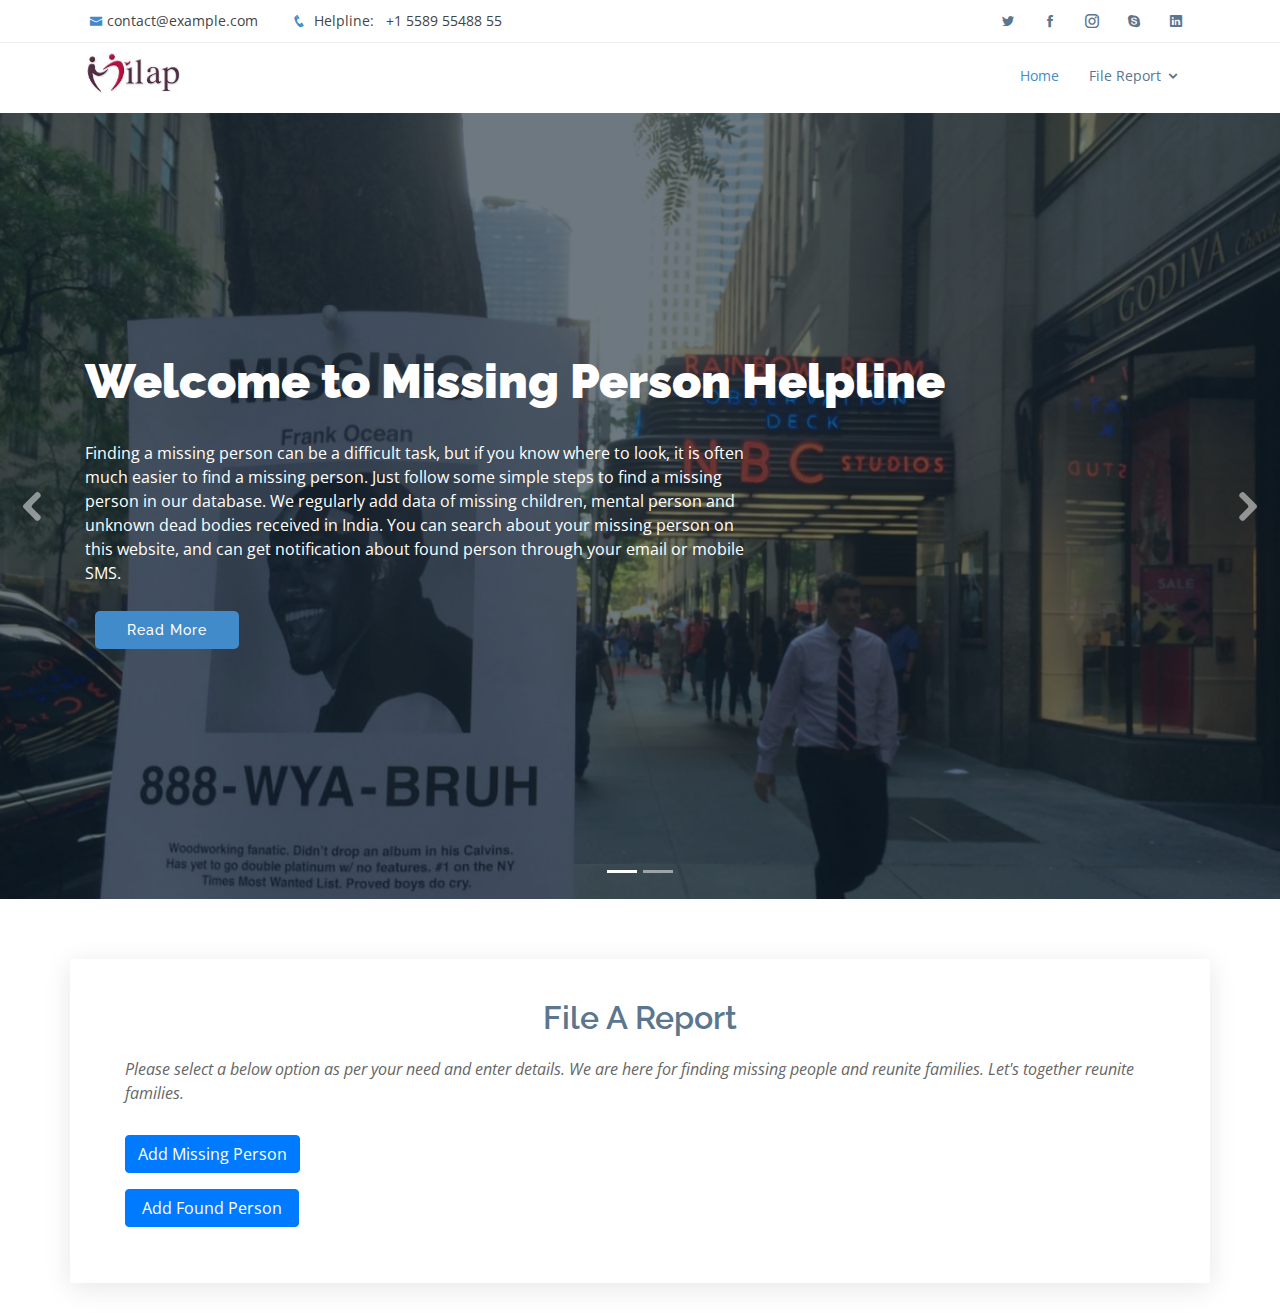
==== index.html @ 0009ce91 "first commit" ====
<!DOCTYPE html>
<html lang="en">

<head>
  <meta charset="utf-8">
  <meta content="width=device-width, initial-scale=1.0" name="viewport">

  <title>Milap</title>
  <meta content="" name="description">
  <meta content="" name="keywords">

  <!-- Favicons
  <link href="assets/img/favicon.png" rel="icon">
  <link href="assets/img/apple-touch-icon.png" rel="apple-touch-icon"> -->

  <!-- Google Fonts -->
  <link href="https://fonts.googleapis.com/css?family=Open+Sans:300,300i,400,400i,600,600i,700,700i|Raleway:300,300i,400,400i,600,600i,700,700i,900" rel="stylesheet">

  <!-- Vendor CSS Files -->
  <link href="assets/vendor/bootstrap/css/bootstrap.min.css" rel="stylesheet">
  <link href="assets/vendor/icofont/icofont.min.css" rel="stylesheet">
  <link href="assets/vendor/boxicons/css/boxicons.min.css" rel="stylesheet">
  <link href="assets/vendor/animate.css/animate.min.css" rel="stylesheet">
  <link href="assets/vendor/venobox/venobox.css" rel="stylesheet">
  <link href="assets/vendor/owl.carousel/assets/owl.carousel.min.css" rel="stylesheet">
  <link href="assets/vendor/aos/aos.css" rel="stylesheet">

  <!-- Template Main CSS File -->
  <link href="assets/css/style.css" rel="stylesheet">

  <!-- =======================================================
  * Template Name: Mamba - v2.4.1
  * Template URL: https://bootstrapmade.com/mamba-one-page-bootstrap-template-free/
  * Author: BootstrapMade.com
  * License: https://bootstrapmade.com/license/
  ======================================================== -->
</head>

<body>

  <!-- ======= Top Bar ======= -->
  <section id="topbar" class="d-none d-lg-block">
    <div class="container clearfix">
      <div class="contact-info float-left">
        <i class="icofont-envelope"></i><a href="mailto:contact@example.com">contact@example.com</a>
        <i class="icofont-phone"></i> Helpline: &nbsp;  +1 5589 55488 55
        
      </div>
      <div class="social-links float-right">
        <a href="#" class="twitter"><i class="icofont-twitter"></i></a>
        <a href="#" class="facebook"><i class="icofont-facebook"></i></a>
        <a href="#" class="instagram"><i class="icofont-instagram"></i></a>
        <a href="#" class="skype"><i class="icofont-skype"></i></a>
        <a href="#" class="linkedin"><i class="icofont-linkedin"></i></i></a>
      </div>
    </div>
  </section>

  <!-- ======= Header ======= -->
  <header id="header">
    <div class="container">

      <div class="logo float-left">
        <!-- <h1 class="text-light"><a href="index.html"><span>Mamba</span></a></h1> -->
        <!-- Uncomment below if you prefer to use an image logo -->
        <a href="index.html"><img src="assets/img/Milap_logo.jpeg" alt="" class="img-fluid"></a>
      </div>

      <nav class="nav-menu float-right d-none d-lg-block">
        <ul>
          <li class="active"><a href="index.html">Home</a></li>
          <li class="drop-down"><a href="">File Report</a>
            <ul>
              <li><a href="missing.html">Add Missing Person</a></li>
              <li><a href="found.html">Add Found Person</a></li>
            </ul>
          </li>
          <!--<li><a href="#about">About Us</a></li>-->
         <!-- <li><a href="#services">Services</a></li>
          <li><a href="#portfolio">Portfolio</a></li>
          <li><a href="#team">Team</a></li>
          
          <li><a href="#contact">Contact Us</a></li>-->
        </ul>
      </nav><!-- .nav-menu -->

    </div>
  </header><!-- End Header -->

  <!-- ======= Hero Section ======= -->
  <section id="hero">
    <div class="hero-container">
      <div id="heroCarousel" class="carousel slide carousel-fade" data-ride="carousel">

        <ol class="carousel-indicators" id="hero-carousel-indicators"></ol>

        <div class="carousel-inner" role="listbox">

          <!-- Slide 1 -->
          <div class="carousel-item active" style="background-image: url('assets/img/slide/3.jpeg');" >
            <div class="carousel-container">
              <div class="carousel-content container">
                <h2 class="animate__animated animate__fadeInDown">Welcome to <span>Missing Person Helpline</span></h2>
                <p class="animate__animated animate__fadeInUp">Finding a missing person can be a difficult task, but if you know where to look, it is often much easier to find a missing person. Just follow some simple steps to find a missing person in our database. We regularly add data of missing children, mental person and unknown dead bodies received in India. You can search about your missing person on this website, and can get notification about found person through your email or mobile SMS.</p>
                <a href="#about" class="btn-get-started animate__animated animate__fadeInUp scrollto">Read More</a>
              </div>
            </div>
          </div>

          <!-- Slide 2 -->
          <div class="carousel-item" style="background-image: url('assets/img/slide/1.jpg')">
            <div class="carousel-container">
              <div class="carousel-content container">
                <h2 class="animate__animated animate__fadeInDown">How to use it?</h2>
                <p class="animate__animated animate__fadeInUp">Users need to upload photographs of missing people with their personal information and the application will try to detect the face of the person where he/she was seen in the
                nearby area with help of CCTV cameras at crossings. If any user has seen that missing person anywhere or know anything about them, they can search in our database about their family and can contact them. </p>
                <a href="#about" class="btn-get-started animate__animated animate__fadeInUp scrollto">Read More</a>
              </div>
            </div>
          </div>

          
          
        <a class="carousel-control-prev" href="#heroCarousel" role="button" data-slide="prev">
          <span class="carousel-control-prev-icon icofont-rounded-left" aria-hidden="true"></span>
          <span class="sr-only">Previous</span>
        </a>
        <a class="carousel-control-next" href="#heroCarousel" role="button" data-slide="next">
          <span class="carousel-control-next-icon icofont-rounded-right" aria-hidden="true"></span>
          <span class="sr-only">Next</span>
        </a>

      </div>
    </div>
  </section><!-- End Hero -->

  <main id="main">

    

<!-- ======= File Report Section ======= -->
    <section id="" class="about" >
      <div class="container">

        <!-- <div class="row no-gutters"> -->
          <!-- <div class="col-lg-2 reportimg">
            <!- <img src="assets/img/about.jpg" class="img-fluid" alt=""> -->
            <!-- <a href="https://www.youtube.com/watch?v=jDDaplaOz7Q" class="venobox play-btn mb-4" data-vbtype="video" data-autoplay="true"></a> -->
          <!-- </div>  -->

         

          <div class="d-flex flex-column justify-content-center about-content">

            <div class="section-title">
              <h2>File A Report</h2>
              <p>Please select a below option as per your need and enter details. We are here for finding missing people and reunite families. Let's together reunite families.</p>
            </div>

             <!--<div class="icon-box" data-aos="fade-up" data-aos-delay="100">
              <div class="icon"><i class="bx bx-fingerprint"></i></div>
              <h4 class="title"><a href="">Lorem Ipsum</a></h4>
              <p class="description">Voluptatum deleniti atque corrupti quos dolores et quas molestias excepturi sint occaecati cupiditate non provident</p> -->
              <p class="description"><button class="btn btn-primary" onclick="document.location='missing.html'">Add Missing Person</button></p>
            

             <!-- <div class="icon-box" data-aos="fade-up" data-aos-delay="100">
              <div class="icon"><i class="bi bi-arrow-right-square-fill"></i></div>
              <h4 class="title"><a href="">Nemo Enim</a></h4>
                 <p class="description">At vero eos et accusamus et iusto odio dignissimos ducimus qui blanditiis praesentium voluptatum deleniti atque</p> -->
                 <div class="button">
              <p class="description"><button class="btn btn-primary" onclick="document.location='found.html'">&nbsp;Add Found Person&nbsp;</button></p>
           </div>
            </div>

          </div>
        </div>

      </div>
    </section><!-- End About Us Section -->


    <!-- ======= About Us Section ======= -->
    <!--<section id="about" class="about">
      <div class="container">

        <div class="row no-gutters">
          <div class="col-lg-6 video-box">
            <img src="assets/img/about.jpg" class="img-fluid" alt="">
            <a href="https://www.youtube.com/watch?v=jDDaplaOz7Q" class="venobox play-btn mb-4" data-vbtype="video" data-autoplay="true"></a>
          </div>

          <div class="col-lg-6 d-flex flex-column justify-content-center about-content">

            <div class="section-title">
              <h2>About Us</h2>
              <p>Magnam dolores commodi suscipit. Necessitatibus eius consequatur ex aliquid fuga eum quidem. Sit sint consectetur velit. Quisquam quos quisquam cupiditate. Et nemo qui impedit suscipit alias ea.</p>
            </div>

            <div class="icon-box" data-aos="fade-up" data-aos-delay="100">
              <div class="icon"><i class="bx bx-fingerprint"></i></div>
              <h4 class="title"><a href="">Lorem Ipsum</a></h4>
              <p class="description">Voluptatum deleniti atque corrupti quos dolores et quas molestias excepturi sint occaecati cupiditate non provident</p>
            </div>

            <div class="icon-box" data-aos="fade-up" data-aos-delay="100">
              <div class="icon"><i class="bx bx-gift"></i></div>
              <h4 class="title"><a href="">Nemo Enim</a></h4>
              <p class="description">At vero eos et accusamus et iusto odio dignissimos ducimus qui blanditiis praesentium voluptatum deleniti atque</p>
            </div>

          </div>
        </div>

      </div>
    </section>End About Us Section -->


    <!-- ======= Counts Section ======= -->
    <!--<section class="counts section-bg">
      <div class="container">

        <div class="row">

          <div class="col-lg-3 col-md-6 text-center" data-aos="fade-up">
            <div class="count-box">
              <i class="icofont-simple-smile" style="color: #20b38e;"></i>
              <span data-toggle="counter-up">232</span>
              <p>Happy Clients</p>
            </div>
          </div>

          <div class="col-lg-3 col-md-6 text-center" data-aos="fade-up" data-aos-delay="200">
            <div class="count-box">
              <i class="icofont-document-folder" style="color: #c042ff;"></i>
              <span data-toggle="counter-up">521</span>
              <p>Projects</p>
            </div>
          </div>

          <div class="col-lg-3 col-md-6 text-center" data-aos="fade-up" data-aos-delay="400">
            <div class="count-box">
              <i class="icofont-live-support" style="color: #46d1ff;"></i>
              <span data-toggle="counter-up">1,463</span>
              <p>Hours Of Support</p>
            </div>
          </div>

          <div class="col-lg-3 col-md-6 text-center" data-aos="fade-up" data-aos-delay="600">
            <div class="count-box">
              <i class="icofont-users-alt-5" style="color: #ffb459;"></i>
              <span data-toggle="counter-up">15</span>
              <p>Hard Workers</p>
            </div>
          </div>

        </div>

      </div>
    </section>End Counts Section -->

    <!-- ======= Services Section ======= 
    <section id="services" class="services">
      <div class="container">

        <div class="section-title">
          <h2>Services</h2>
        </div>

        <div class="row">
          <div class="col-lg-4 col-md-6 icon-box" data-aos="fade-up">
            <div class="icon"><i class="icofont-computer"></i></div>
            <h4 class="title"><a href="">Lorem Ipsum</a></h4>
            <p class="description">Voluptatum deleniti atque corrupti quos dolores et quas molestias excepturi sint occaecati cupiditate non provident</p>
          </div>
          <div class="col-lg-4 col-md-6 icon-box" data-aos="fade-up" data-aos-delay="100">
            <div class="icon"><i class="icofont-chart-bar-graph"></i></div>
            <h4 class="title"><a href="">Dolor Sitema</a></h4>
            <p class="description">Minim veniam, quis nostrud exercitation ullamco laboris nisi ut aliquip ex ea commodo consequat tarad limino ata</p>
          </div>
          <div class="col-lg-4 col-md-6 icon-box" data-aos="fade-up" data-aos-delay="200">
            <div class="icon"><i class="icofont-earth"></i></div>
            <h4 class="title"><a href="">Sed ut perspiciatis</a></h4>
            <p class="description">Duis aute irure dolor in reprehenderit in voluptate velit esse cillum dolore eu fugiat nulla pariatur</p>
          </div>
          <div class="col-lg-4 col-md-6 icon-box" data-aos="fade-up" data-aos-delay="300">
            <div class="icon"><i class="icofont-image"></i></div>
            <h4 class="title"><a href="">Magni Dolores</a></h4>
            <p class="description">Excepteur sint occaecat cupidatat non proident, sunt in culpa qui officia deserunt mollit anim id est laborum</p>
          </div>
          <div class="col-lg-4 col-md-6 icon-box" data-aos="fade-up" data-aos-delay="400">
            <div class="icon"><i class="icofont-settings"></i></div>
            <h4 class="title"><a href="">Nemo Enim</a></h4>
            <p class="description">At vero eos et accusamus et iusto odio dignissimos ducimus qui blanditiis praesentium voluptatum deleniti atque</p>
          </div>
          <div class="col-lg-4 col-md-6 icon-box" data-aos="fade-up" data-aos-delay="500">
            <div class="icon"><i class="icofont-tasks-alt"></i></div>
            <h4 class="title"><a href="">Eiusmod Tempor</a></h4>
            <p class="description">Et harum quidem rerum facilis est et expedita distinctio. Nam libero tempore, cum soluta nobis est eligendi</p>
          </div>
        </div>

      </div>
    </section>End Services Section -->

    <!-- ======= Our Portfolio Section ======= 
    <section id="portfolio" class="portfolio section-bg">
      <div class="container" data-aos="fade-up" data-aos-delay="100">

        <div class="section-title">
          <h2>Our Portfolio</h2>
          <p>Magnam dolores commodi suscipit. Necessitatibus eius consequatur ex aliquid fuga eum quidem. Sit sint consectetur velit. Quisquam quos quisquam cupiditate. Et nemo qui impedit suscipit alias ea. Quia fugiat sit in iste officiis commodi quidem hic quas.</p>
        </div>

        <div class="row">
          <div class="col-lg-12">
            <ul id="portfolio-flters">
              <li data-filter="*" class="filter-active">All</li>
              <li data-filter=".filter-app">App</li>
              <li data-filter=".filter-card">Card</li>
              <li data-filter=".filter-web">Web</li>
            </ul>
          </div>
        </div>

        <div class="row portfolio-container">

          <div class="col-lg-4 col-md-6 portfolio-item filter-app">
            <div class="portfolio-wrap">
              <img src="assets/img/portfolio/portfolio-1.jpg" class="img-fluid" alt="">
              <div class="portfolio-info">
                <h4>App 1</h4>
                <p>App</p>
                <div class="portfolio-links">
                  <a href="assets/img/portfolio/portfolio-1.jpg" data-gall="portfolioGallery" class="venobox" title="App 1"><i class="icofont-eye"></i></a>
                  <a href="portfolio-details.html" title="More Details"><i class="icofont-external-link"></i></a>
                </div>
              </div>
            </div>
          </div>

          <div class="col-lg-4 col-md-6 portfolio-item filter-web">
            <div class="portfolio-wrap">
              <img src="assets/img/portfolio/portfolio-2.jpg" class="img-fluid" alt="">
              <div class="portfolio-info">
                <h4>Web 3</h4>
                <p>Web</p>
                <div class="portfolio-links">
                  <a href="assets/img/portfolio/portfolio-2.jpg" data-gall="portfolioGallery" class="venobox" title="Web 3"><i class="icofont-eye"></i></a>
                  <a href="portfolio-details.html" title="More Details"><i class="icofont-external-link"></i></a>
                </div>
              </div>
            </div>
          </div>

          <div class="col-lg-4 col-md-6 portfolio-item filter-app">
            <div class="portfolio-wrap">
              <img src="assets/img/portfolio/portfolio-3.jpg" class="img-fluid" alt="">
              <div class="portfolio-info">
                <h4>App 2</h4>
                <p>App</p>
                <div class="portfolio-links">
                  <a href="assets/img/portfolio/portfolio-3.jpg" data-gall="portfolioGallery" class="venobox" title="App 2"><i class="icofont-eye"></i></a>
                  <a href="portfolio-details.html" title="More Details"><i class="icofont-external-link"></i></a>
                </div>
              </div>
            </div>
          </div>

          <div class="col-lg-4 col-md-6 portfolio-item filter-card">
            <div class="portfolio-wrap">
              <img src="assets/img/portfolio/portfolio-4.jpg" class="img-fluid" alt="">
              <div class="portfolio-info">
                <h4>Card 2</h4>
                <p>Card</p>
                <div class="portfolio-links">
                  <a href="assets/img/portfolio/portfolio-4.jpg" data-gall="portfolioGallery" class="venobox" title="Card 2"><i class="icofont-eye"></i></a>
                  <a href="portfolio-details.html" title="More Details"><i class="icofont-external-link"></i></a>
                </div>
              </div>
            </div>
          </div>

          <div class="col-lg-4 col-md-6 portfolio-item filter-web">
            <div class="portfolio-wrap">
              <img src="assets/img/portfolio/portfolio-5.jpg" class="img-fluid" alt="">
              <div class="portfolio-info">
                <h4>Web 2</h4>
                <p>Web</p>
                <div class="portfolio-links">
                  <a href="assets/img/portfolio/portfolio-5.jpg" data-gall="portfolioGallery" class="venobox" title="Web 2"><i class="icofont-eye"></i></a>
                  <a href="portfolio-details.html" title="More Details"><i class="icofont-external-link"></i></a>
                </div>
              </div>
            </div>
          </div>

          <div class="col-lg-4 col-md-6 portfolio-item filter-app">
            <div class="portfolio-wrap">
              <img src="assets/img/portfolio/portfolio-6.jpg" class="img-fluid" alt="">
              <div class="portfolio-info">
                <h4>App 3</h4>
                <p>App</p>
                <div class="portfolio-links">
                  <a href="assets/img/portfolio/portfolio-6.jpg" data-gall="portfolioGallery" class="venobox" title="App 3"><i class="icofont-eye"></i></a>
                  <a href="portfolio-details.html" title="More Details"><i class="icofont-external-link"></i></a>
                </div>
              </div>
            </div>
          </div>

          <div class="col-lg-4 col-md-6 portfolio-item filter-card">
            <div class="portfolio-wrap">
              <img src="assets/img/portfolio/portfolio-7.jpg" class="img-fluid" alt="">
              <div class="portfolio-info">
                <h4>Card 1</h4>
                <p>Card</p>
                <div class="portfolio-links">
                  <a href="assets/img/portfolio/portfolio-7.jpg" data-gall="portfolioGallery" class="venobox" title="Card 1"><i class="icofont-eye"></i></a>
                  <a href="portfolio-details.html" title="More Details"><i class="icofont-external-link"></i></a>
                </div>
              </div>
            </div>
          </div>

          <div class="col-lg-4 col-md-6 portfolio-item filter-card">
            <div class="portfolio-wrap">
              <img src="assets/img/portfolio/portfolio-8.jpg" class="img-fluid" alt="">
              <div class="portfolio-info">
                <h4>Card 3</h4>
                <p>Card</p>
                <div class="portfolio-links">
                  <a href="assets/img/portfolio/portfolio-8.jpg" data-gall="portfolioGallery" class="venobox" title="Card 3"><i class="icofont-eye"></i></a>
                  <a href="portfolio-details.html" title="More Details"><i class="icofont-external-link"></i></a>
                </div>
              </div>
            </div>
          </div>

          <div class="col-lg-4 col-md-6 portfolio-item filter-web">
            <div class="portfolio-wrap">
              <img src="assets/img/portfolio/portfolio-9.jpg" class="img-fluid" alt="">
              <div class="portfolio-info">
                <h4>Web 3</h4>
                <p>Web</p>
                <div class="portfolio-links">
                  <a href="assets/img/portfolio/portfolio-9.jpg" data-gall="portfolioGallery" class="venobox" title="Web 3"><i class="icofont-eye"></i></a>
                  <a href="portfolio-details.html" title="More Details"><i class="icofont-external-link"></i></a>
                </div>
              </div>
            </div>
          </div>

        </div>

      </div>
    </section> End Our Portfolio Section -->

    <!-- ======= Our Team Section ======= 
    <section id="team" class="team">
      <div class="container">

        <div class="section-title">
          <h2>Our Team</h2>
          <p>Magnam dolores commodi suscipit. Necessitatibus eius consequatur ex aliquid fuga eum quidem.</p>
        </div>

        <div class="row">

          <div class="col-xl-3 col-lg-4 col-md-6" data-aos="fade-up">
            <div class="member">
              <div class="pic"><img src="assets/img/team/team-1.jpg" class="img-fluid" alt=""></div>
              <div class="member-info">
                <h4>Walter White</h4>
                <span>Chief Executive Officer</span>
                <div class="social">
                  <a href=""><i class="icofont-twitter"></i></a>
                  <a href=""><i class="icofont-facebook"></i></a>
                  <a href=""><i class="icofont-instagram"></i></a>
                  <a href=""><i class="icofont-linkedin"></i></a>
                </div>
              </div>
            </div>
          </div>

          <div class="col-xl-3 col-lg-4 col-md-6" data-aos="fade-up" data-aos-delay="100">
            <div class="member">
              <div class="pic"><img src="assets/img/team/team-2.jpg" class="img-fluid" alt=""></div>
              <div class="member-info">
                <h4>Sarah Jhonson</h4>
                <span>Product Manager</span>
                <div class="social">
                  <a href=""><i class="icofont-twitter"></i></a>
                  <a href=""><i class="icofont-facebook"></i></a>
                  <a href=""><i class="icofont-instagram"></i></a>
                  <a href=""><i class="icofont-linkedin"></i></a>
                </div>
              </div>
            </div>
          </div>

          <div class="col-xl-3 col-lg-4 col-md-6" data-aos="fade-up" data-aos-delay="200">
            <div class="member">
              <div class="pic"><img src="assets/img/team/team-3.jpg" class="img-fluid" alt=""></div>
              <div class="member-info">
                <h4>William Anderson</h4>
                <span>CTO</span>
                <div class="social">
                  <a href=""><i class="icofont-twitter"></i></a>
                  <a href=""><i class="icofont-facebook"></i></a>
                  <a href=""><i class="icofont-instagram"></i></a>
                  <a href=""><i class="icofont-linkedin"></i></a>
                </div>
              </div>
            </div>
          </div>

          <div class="col-xl-3 col-lg-4 col-md-6" data-aos="fade-up" data-aos-delay="300">
            <div class="member">
              <div class="pic"><img src="assets/img/team/team-4.jpg" class="img-fluid" alt=""></div>
              <div class="member-info">
                <h4>Amanda Jepson</h4>
                <span>Accountant</span>
                <div class="social">
                  <a href=""><i class="icofont-twitter"></i></a>
                  <a href=""><i class="icofont-facebook"></i></a>
                  <a href=""><i class="icofont-instagram"></i></a>
                  <a href=""><i class="icofont-linkedin"></i></a>
                </div>
              </div>
            </div>
          </div>

        </div>

      </div>
    </section> End Our Team Section -->

    <!-- ======= Frequently Asked Questions Section ======= 
    <section id="faq" class="faq section-bg">
      <div class="container">

        <div class="section-title">
          <h2>Frequently Asked Questions</h2>
        </div>

        <div class="row  d-flex align-items-stretch">

          <div class="col-lg-6 faq-item" data-aos="fade-up">
            <h4>Non consectetur a erat nam at lectus urna duis?</h4>
            <p>
              Feugiat pretium nibh ipsum consequat. Tempus iaculis urna id volutpat lacus laoreet non curabitur gravida. Venenatis lectus magna fringilla urna porttitor rhoncus dolor purus non.
            </p>
          </div>

          <div class="col-lg-6 faq-item" data-aos="fade-up" data-aos-delay="100">
            <h4>Feugiat scelerisque varius morbi enim nunc faucibus a pellentesque?</h4>
            <p>
              Dolor sit amet consectetur adipiscing elit pellentesque habitant morbi. Id interdum velit laoreet id donec ultrices. Fringilla phasellus faucibus scelerisque eleifend donec pretium. Est pellentesque elit ullamcorper dignissim.
            </p>
          </div>

          <div class="col-lg-6 faq-item" data-aos="fade-up" data-aos-delay="200">
            <h4>Dolor sit amet consectetur adipiscing elit pellentesque habitant morbi?</h4>
            <p>
              Eleifend mi in nulla posuere sollicitudin aliquam ultrices sagittis orci. Faucibus pulvinar elementum integer enim. Sem nulla pharetra diam sit amet nisl suscipit. Rutrum tellus pellentesque eu tincidunt. Lectus urna duis convallis convallis tellus.
            </p>
          </div>

          <div class="col-lg-6 faq-item" data-aos="fade-up" data-aos-delay="300">
            <h4>Ac odio tempor orci dapibus. Aliquam eleifend mi in nulla?</h4>
            <p>
              Dolor sit amet consectetur adipiscing elit pellentesque habitant morbi. Id interdum velit laoreet id donec ultrices. Fringilla phasellus faucibus scelerisque eleifend donec pretium. Est pellentesque elit ullamcorper dignissim.
            </p>
          </div>

          <div class="col-lg-6 faq-item" data-aos="fade-up" data-aos-delay="400">
            <h4>Tempus quam pellentesque nec nam aliquam sem et tortor consequat?</h4>
            <p>
              Molestie a iaculis at erat pellentesque adipiscing commodo. Dignissim suspendisse in est ante in. Nunc vel risus commodo viverra maecenas accumsan. Sit amet nisl suscipit adipiscing bibendum est. Purus gravida quis blandit turpis cursus in
            </p>
          </div>

          <div class="col-lg-6 faq-item" data-aos="fade-up" data-aos-delay="500">
            <h4>Tortor vitae purus faucibus ornare. Varius vel pharetra vel turpis nunc eget lorem dolor?</h4>
            <p>
              Laoreet sit amet cursus sit amet dictum sit amet justo. Mauris vitae ultricies leo integer malesuada nunc vel. Tincidunt eget nullam non nisi est sit amet. Turpis nunc eget lorem dolor sed. Ut venenatis tellus in metus vulputate eu scelerisque.
            </p>
          </div>

        </div>

      </div>
    </section> End Frequently Asked Questions Section -->

    <!-- ======= Contact Us Section ======= 
    <section id="contact" class="contact">
      <div class="container">

        <div class="section-title">
          <h2>Contact Us</h2>
        </div>

        <div class="row">

          <div class="col-lg-6 d-flex align-items-stretch" data-aos="fade-up">
            <div class="info-box">
              <i class="bx bx-map"></i>
              <h3>Our Address</h3>
              <p>A108 Adam Street, New York, NY 535022</p>
            </div>
          </div>

          <div class="col-lg-3 d-flex align-items-stretch" data-aos="fade-up" data-aos-delay="100">
            <div class="info-box">
              <i class="bx bx-envelope"></i>
              <h3>Email Us</h3>
              <p>info@example.com<br>contact@example.com</p>
            </div>
          </div>

          <div class="col-lg-3 d-flex align-items-stretch" data-aos="fade-up" data-aos-delay="200">
            <div class="info-box ">
              <i class="bx bx-phone-call"></i>
              <h3>Call Us</h3>
              <p>+1 5589 55488 55<br>+1 6678 254445 41</p>
            </div>
          </div>

          <div class="col-lg-12" data-aos="fade-up" data-aos-delay="300">
            <form action="forms/contact.php" method="post" role="form" class="php-email-form">
              <div class="form-row">
                <div class="col-lg-6 form-group">
                  <input type="text" name="name" class="form-control" id="name" placeholder="Your Name" data-rule="minlen:4" data-msg="Please enter at least 4 chars" />
                  <div class="validate"></div>
                </div>
                <div class="col-lg-6 form-group">
                  <input type="email" class="form-control" name="email" id="email" placeholder="Your Email" data-rule="email" data-msg="Please enter a valid email" />
                  <div class="validate"></div>
                </div>
              </div>
              <div class="form-group">
                <input type="text" class="form-control" name="subject" id="subject" placeholder="Subject" data-rule="minlen:4" data-msg="Please enter at least 8 chars of subject" />
                <div class="validate"></div>
              </div>
              <div class="form-group">
                <textarea class="form-control" name="message" rows="5" data-rule="required" data-msg="Please write something for us" placeholder="Message"></textarea>
                <div class="validate"></div>
              </div>
              <div class="mb-3">
                <div class="loading">Loading</div>
                <div class="error-message"></div>
                <div class="sent-message">Your message has been sent. Thank you!</div>
              </div>
              <div class="text-center"><button type="submit">Send Message</button></div>
            </form>
          </div>

        </div>

      </div>
    </section>End Contact Us Section -->

  </main><!-- End #main -->

  <!-- ======= Footer ======= 
  <footer id="footer">
    <div class="footer-top">
      <div class="container">
        <div class="row">

          <div class="col-lg-3 col-md-6 footer-info">
            <h3>Mamba</h3>
            <p>
              A108 Adam Street <br>
              NY 535022, USA<br><br>
              <strong>Phone:</strong> +1 5589 55488 55<br>
              <strong>Email:</strong> info@example.com<br>
            </p>
            <div class="social-links mt-3">
              <a href="#" class="twitter"><i class="bx bxl-twitter"></i></a>
              <a href="#" class="facebook"><i class="bx bxl-facebook"></i></a>
              <a href="#" class="instagram"><i class="bx bxl-instagram"></i></a>
              <a href="#" class="google-plus"><i class="bx bxl-skype"></i></a>
              <a href="#" class="linkedin"><i class="bx bxl-linkedin"></i></a>
            </div>
          </div>

          <div class="col-lg-2 col-md-6 footer-links">
            <h4>Useful Links</h4>
            <ul>
              <li><i class="bx bx-chevron-right"></i> <a href="#">Home</a></li>
              <li><i class="bx bx-chevron-right"></i> <a href="#">About us</a></li>
              <li><i class="bx bx-chevron-right"></i> <a href="#">Services</a></li>
              <li><i class="bx bx-chevron-right"></i> <a href="#">Terms of service</a></li>
              <li><i class="bx bx-chevron-right"></i> <a href="#">Privacy policy</a></li>
            </ul>
          </div>

          <div class="col-lg-3 col-md-6 footer-links">
            <h4>Our Services</h4>
            <ul>
              <li><i class="bx bx-chevron-right"></i> <a href="#">Web Design</a></li>
              <li><i class="bx bx-chevron-right"></i> <a href="#">Web Development</a></li>
              <li><i class="bx bx-chevron-right"></i> <a href="#">Product Management</a></li>
              <li><i class="bx bx-chevron-right"></i> <a href="#">Marketing</a></li>
              <li><i class="bx bx-chevron-right"></i> <a href="#">Graphic Design</a></li>
            </ul>
          </div>

          <div class="col-lg-4 col-md-6 footer-newsletter">
            <h4>Our Newsletter</h4>
            <p>Tamen quem nulla quae legam multos aute sint culpa legam noster magna</p>
            <form action="" method="post">
              <input type="email" name="email"><input type="submit" value="Subscribe">
            </form>

          </div>

        </div>
      </div>
    </div>

    <div class="container">
      <div class="copyright">
        &copy; Copyright <strong><span>Mamba</span></strong>. All Rights Reserved
      </div>
      <div class="credits">
       All the links in the footer should remain intact. -->
        <!-- You can delete the links only if you purchased the pro version. -->
        <!-- Licensing information: https://bootstrapmade.com/license/ -->
        <!-- Purchase the pro version with working PHP/AJAX contact form: https://bootstrapmade.com/mamba-one-page-bootstrap-template-free/ -->
      <!--  Designed by <a href="https://bootstrapmade.com/">BootstrapMade</a>-->
      </div>
    </div>
  </footer><!-- End Footer -->

  <a href="#" class="back-to-top"><i class="icofont-simple-up"></i></a>

  <!-- Vendor JS Files -->
  <script src="assets/vendor/jquery/jquery.min.js"></script>
  <script src="assets/vendor/bootstrap/js/bootstrap.bundle.min.js"></script>
  <script src="assets/vendor/jquery.easing/jquery.easing.min.js"></script>
  <script src="assets/vendor/php-email-form/validate.js"></script>
  <script src="assets/vendor/jquery-sticky/jquery.sticky.js"></script>
  <script src="assets/vendor/venobox/venobox.min.js"></script>
  <script src="assets/vendor/waypoints/jquery.waypoints.min.js"></script>
  <script src="assets/vendor/counterup/counterup.min.js"></script>
  <script src="assets/vendor/owl.carousel/owl.carousel.min.js"></script>
  <script src="assets/vendor/isotope-layout/isotope.pkgd.min.js"></script>
  <script src="assets/vendor/aos/aos.js"></script>

  <!-- Template Main JS File -->
  <script src="assets/js/main.js"></script>

</body>

</html>
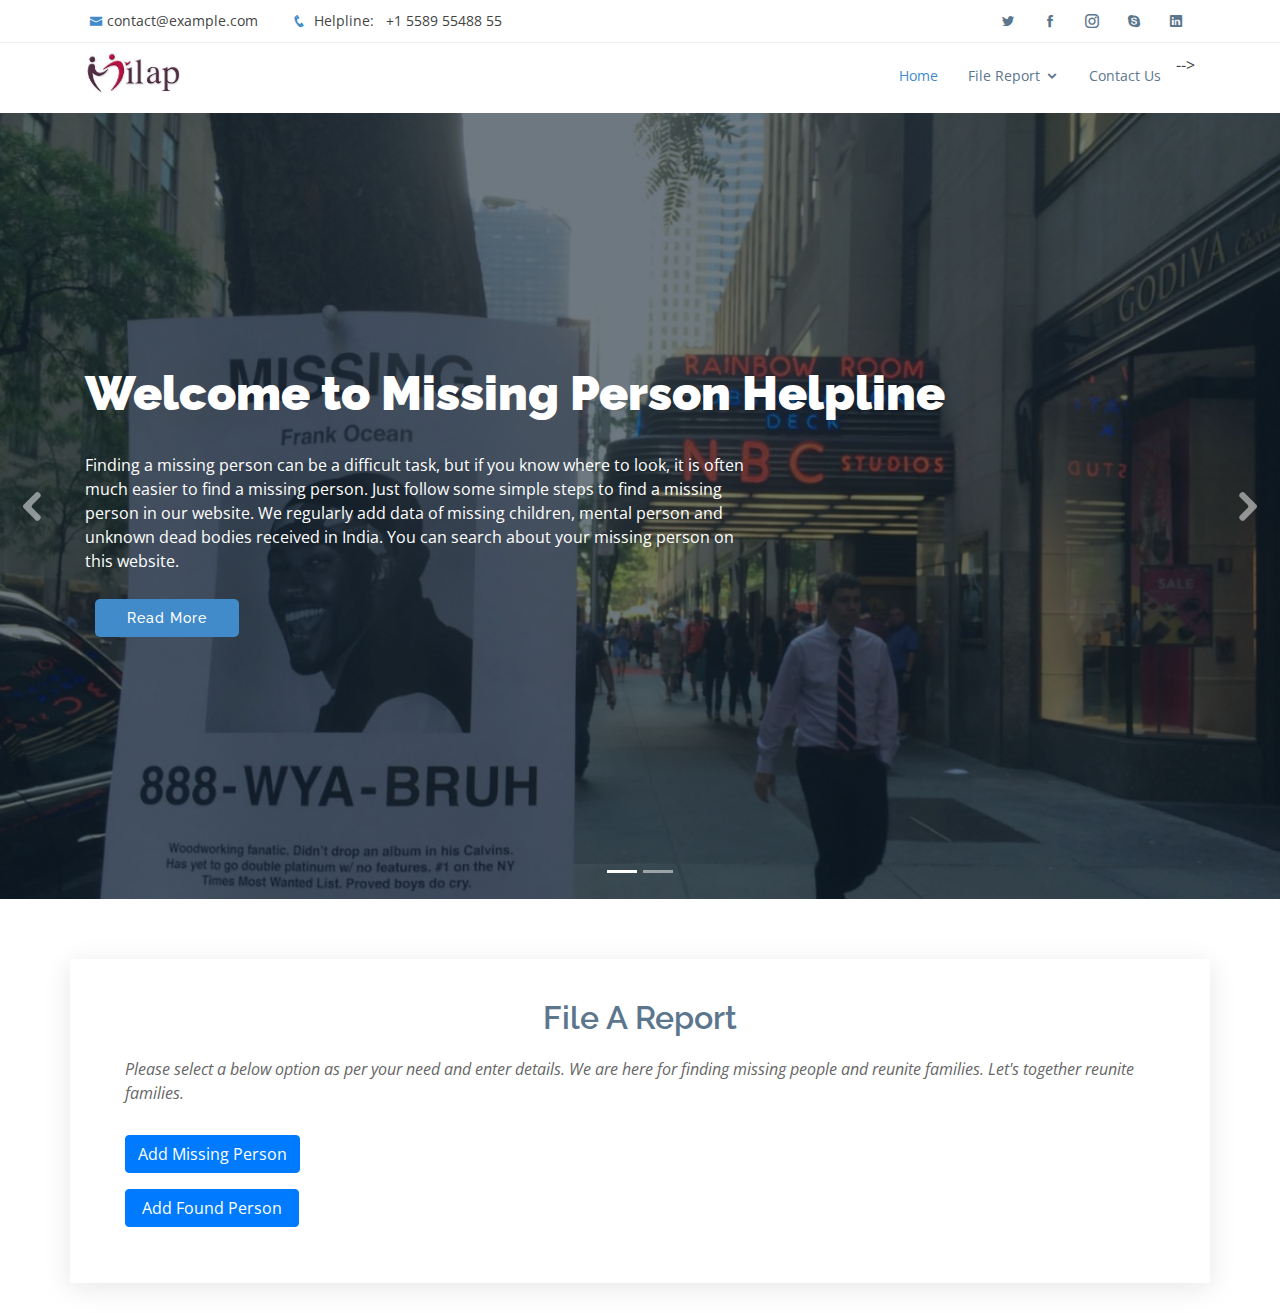
==== commit 824a1ef7: "Update index.html" ====
--- a/index.html
+++ b/index.html
@@ -8,10 +8,6 @@
   <title>Milap</title>
   <meta content="" name="description">
   <meta content="" name="keywords">
-
-  <!-- Favicons
-  <link href="assets/img/favicon.png" rel="icon">
-  <link href="assets/img/apple-touch-icon.png" rel="apple-touch-icon"> -->
 
   <!-- Google Fonts -->
   <link href="https://fonts.googleapis.com/css?family=Open+Sans:300,300i,400,400i,600,600i,700,700i|Raleway:300,300i,400,400i,600,600i,700,700i,900" rel="stylesheet">
@@ -28,12 +24,7 @@
   <!-- Template Main CSS File -->
   <link href="assets/css/style.css" rel="stylesheet">
 
-  <!-- =======================================================
-  * Template Name: Mamba - v2.4.1
-  * Template URL: https://bootstrapmade.com/mamba-one-page-bootstrap-template-free/
-  * Author: BootstrapMade.com
-  * License: https://bootstrapmade.com/license/
-  ======================================================== -->
+  
 </head>
 
 <body>
@@ -75,10 +66,7 @@
               <li><a href="found.html">Add Found Person</a></li>
             </ul>
           </li>
-          <!--<li><a href="#about">About Us</a></li>-->
-         <!-- <li><a href="#services">Services</a></li>
-          <li><a href="#portfolio">Portfolio</a></li>
-          <li><a href="#team">Team</a></li>
+         
           
           <li><a href="#contact">Contact Us</a></li>-->
         </ul>
@@ -101,7 +89,7 @@
             <div class="carousel-container">
               <div class="carousel-content container">
                 <h2 class="animate__animated animate__fadeInDown">Welcome to <span>Missing Person Helpline</span></h2>
-                <p class="animate__animated animate__fadeInUp">Finding a missing person can be a difficult task, but if you know where to look, it is often much easier to find a missing person. Just follow some simple steps to find a missing person in our database. We regularly add data of missing children, mental person and unknown dead bodies received in India. You can search about your missing person on this website, and can get notification about found person through your email or mobile SMS.</p>
+                <p class="animate__animated animate__fadeInUp">Finding a missing person can be a difficult task, but if you know where to look, it is often much easier to find a missing person. Just follow some simple steps to find a missing person in our website. We regularly add data of missing children, mental person and unknown dead bodies received in India. You can search about your missing person on this website.</p>
                 <a href="#about" class="btn-get-started animate__animated animate__fadeInUp scrollto">Read More</a>
               </div>
             </div>
@@ -142,11 +130,6 @@
     <section id="" class="about" >
       <div class="container">
 
-        <!-- <div class="row no-gutters"> -->
-          <!-- <div class="col-lg-2 reportimg">
-            <!- <img src="assets/img/about.jpg" class="img-fluid" alt=""> -->
-            <!-- <a href="https://www.youtube.com/watch?v=jDDaplaOz7Q" class="venobox play-btn mb-4" data-vbtype="video" data-autoplay="true"></a> -->
-          <!-- </div>  -->
 
          
 
@@ -157,17 +140,10 @@
               <p>Please select a below option as per your need and enter details. We are here for finding missing people and reunite families. Let's together reunite families.</p>
             </div>
 
-             <!--<div class="icon-box" data-aos="fade-up" data-aos-delay="100">
-              <div class="icon"><i class="bx bx-fingerprint"></i></div>
-              <h4 class="title"><a href="">Lorem Ipsum</a></h4>
-              <p class="description">Voluptatum deleniti atque corrupti quos dolores et quas molestias excepturi sint occaecati cupiditate non provident</p> -->
+           
               <p class="description"><button class="btn btn-primary" onclick="document.location='missing.html'">Add Missing Person</button></p>
             
 
-             <!-- <div class="icon-box" data-aos="fade-up" data-aos-delay="100">
-              <div class="icon"><i class="bi bi-arrow-right-square-fill"></i></div>
-              <h4 class="title"><a href="">Nemo Enim</a></h4>
-                 <p class="description">At vero eos et accusamus et iusto odio dignissimos ducimus qui blanditiis praesentium voluptatum deleniti atque</p> -->
                  <div class="button">
               <p class="description"><button class="btn btn-primary" onclick="document.location='found.html'">&nbsp;Add Found Person&nbsp;</button></p>
            </div>
@@ -180,557 +156,7 @@
     </section><!-- End About Us Section -->
 
 
-    <!-- ======= About Us Section ======= -->
-    <!--<section id="about" class="about">
-      <div class="container">
-
-        <div class="row no-gutters">
-          <div class="col-lg-6 video-box">
-            <img src="assets/img/about.jpg" class="img-fluid" alt="">
-            <a href="https://www.youtube.com/watch?v=jDDaplaOz7Q" class="venobox play-btn mb-4" data-vbtype="video" data-autoplay="true"></a>
-          </div>
-
-          <div class="col-lg-6 d-flex flex-column justify-content-center about-content">
-
-            <div class="section-title">
-              <h2>About Us</h2>
-              <p>Magnam dolores commodi suscipit. Necessitatibus eius consequatur ex aliquid fuga eum quidem. Sit sint consectetur velit. Quisquam quos quisquam cupiditate. Et nemo qui impedit suscipit alias ea.</p>
-            </div>
-
-            <div class="icon-box" data-aos="fade-up" data-aos-delay="100">
-              <div class="icon"><i class="bx bx-fingerprint"></i></div>
-              <h4 class="title"><a href="">Lorem Ipsum</a></h4>
-              <p class="description">Voluptatum deleniti atque corrupti quos dolores et quas molestias excepturi sint occaecati cupiditate non provident</p>
-            </div>
-
-            <div class="icon-box" data-aos="fade-up" data-aos-delay="100">
-              <div class="icon"><i class="bx bx-gift"></i></div>
-              <h4 class="title"><a href="">Nemo Enim</a></h4>
-              <p class="description">At vero eos et accusamus et iusto odio dignissimos ducimus qui blanditiis praesentium voluptatum deleniti atque</p>
-            </div>
-
-          </div>
-        </div>
-
-      </div>
-    </section>End About Us Section -->
-
-
-    <!-- ======= Counts Section ======= -->
-    <!--<section class="counts section-bg">
-      <div class="container">
-
-        <div class="row">
-
-          <div class="col-lg-3 col-md-6 text-center" data-aos="fade-up">
-            <div class="count-box">
-              <i class="icofont-simple-smile" style="color: #20b38e;"></i>
-              <span data-toggle="counter-up">232</span>
-              <p>Happy Clients</p>
-            </div>
-          </div>
-
-          <div class="col-lg-3 col-md-6 text-center" data-aos="fade-up" data-aos-delay="200">
-            <div class="count-box">
-              <i class="icofont-document-folder" style="color: #c042ff;"></i>
-              <span data-toggle="counter-up">521</span>
-              <p>Projects</p>
-            </div>
-          </div>
-
-          <div class="col-lg-3 col-md-6 text-center" data-aos="fade-up" data-aos-delay="400">
-            <div class="count-box">
-              <i class="icofont-live-support" style="color: #46d1ff;"></i>
-              <span data-toggle="counter-up">1,463</span>
-              <p>Hours Of Support</p>
-            </div>
-          </div>
-
-          <div class="col-lg-3 col-md-6 text-center" data-aos="fade-up" data-aos-delay="600">
-            <div class="count-box">
-              <i class="icofont-users-alt-5" style="color: #ffb459;"></i>
-              <span data-toggle="counter-up">15</span>
-              <p>Hard Workers</p>
-            </div>
-          </div>
-
-        </div>
-
-      </div>
-    </section>End Counts Section -->
-
-    <!-- ======= Services Section ======= 
-    <section id="services" class="services">
-      <div class="container">
-
-        <div class="section-title">
-          <h2>Services</h2>
-        </div>
-
-        <div class="row">
-          <div class="col-lg-4 col-md-6 icon-box" data-aos="fade-up">
-            <div class="icon"><i class="icofont-computer"></i></div>
-            <h4 class="title"><a href="">Lorem Ipsum</a></h4>
-            <p class="description">Voluptatum deleniti atque corrupti quos dolores et quas molestias excepturi sint occaecati cupiditate non provident</p>
-          </div>
-          <div class="col-lg-4 col-md-6 icon-box" data-aos="fade-up" data-aos-delay="100">
-            <div class="icon"><i class="icofont-chart-bar-graph"></i></div>
-            <h4 class="title"><a href="">Dolor Sitema</a></h4>
-            <p class="description">Minim veniam, quis nostrud exercitation ullamco laboris nisi ut aliquip ex ea commodo consequat tarad limino ata</p>
-          </div>
-          <div class="col-lg-4 col-md-6 icon-box" data-aos="fade-up" data-aos-delay="200">
-            <div class="icon"><i class="icofont-earth"></i></div>
-            <h4 class="title"><a href="">Sed ut perspiciatis</a></h4>
-            <p class="description">Duis aute irure dolor in reprehenderit in voluptate velit esse cillum dolore eu fugiat nulla pariatur</p>
-          </div>
-          <div class="col-lg-4 col-md-6 icon-box" data-aos="fade-up" data-aos-delay="300">
-            <div class="icon"><i class="icofont-image"></i></div>
-            <h4 class="title"><a href="">Magni Dolores</a></h4>
-            <p class="description">Excepteur sint occaecat cupidatat non proident, sunt in culpa qui officia deserunt mollit anim id est laborum</p>
-          </div>
-          <div class="col-lg-4 col-md-6 icon-box" data-aos="fade-up" data-aos-delay="400">
-            <div class="icon"><i class="icofont-settings"></i></div>
-            <h4 class="title"><a href="">Nemo Enim</a></h4>
-            <p class="description">At vero eos et accusamus et iusto odio dignissimos ducimus qui blanditiis praesentium voluptatum deleniti atque</p>
-          </div>
-          <div class="col-lg-4 col-md-6 icon-box" data-aos="fade-up" data-aos-delay="500">
-            <div class="icon"><i class="icofont-tasks-alt"></i></div>
-            <h4 class="title"><a href="">Eiusmod Tempor</a></h4>
-            <p class="description">Et harum quidem rerum facilis est et expedita distinctio. Nam libero tempore, cum soluta nobis est eligendi</p>
-          </div>
-        </div>
-
-      </div>
-    </section>End Services Section -->
-
-    <!-- ======= Our Portfolio Section ======= 
-    <section id="portfolio" class="portfolio section-bg">
-      <div class="container" data-aos="fade-up" data-aos-delay="100">
-
-        <div class="section-title">
-          <h2>Our Portfolio</h2>
-          <p>Magnam dolores commodi suscipit. Necessitatibus eius consequatur ex aliquid fuga eum quidem. Sit sint consectetur velit. Quisquam quos quisquam cupiditate. Et nemo qui impedit suscipit alias ea. Quia fugiat sit in iste officiis commodi quidem hic quas.</p>
-        </div>
-
-        <div class="row">
-          <div class="col-lg-12">
-            <ul id="portfolio-flters">
-              <li data-filter="*" class="filter-active">All</li>
-              <li data-filter=".filter-app">App</li>
-              <li data-filter=".filter-card">Card</li>
-              <li data-filter=".filter-web">Web</li>
-            </ul>
-          </div>
-        </div>
-
-        <div class="row portfolio-container">
-
-          <div class="col-lg-4 col-md-6 portfolio-item filter-app">
-            <div class="portfolio-wrap">
-              <img src="assets/img/portfolio/portfolio-1.jpg" class="img-fluid" alt="">
-              <div class="portfolio-info">
-                <h4>App 1</h4>
-                <p>App</p>
-                <div class="portfolio-links">
-                  <a href="assets/img/portfolio/portfolio-1.jpg" data-gall="portfolioGallery" class="venobox" title="App 1"><i class="icofont-eye"></i></a>
-                  <a href="portfolio-details.html" title="More Details"><i class="icofont-external-link"></i></a>
-                </div>
-              </div>
-            </div>
-          </div>
-
-          <div class="col-lg-4 col-md-6 portfolio-item filter-web">
-            <div class="portfolio-wrap">
-              <img src="assets/img/portfolio/portfolio-2.jpg" class="img-fluid" alt="">
-              <div class="portfolio-info">
-                <h4>Web 3</h4>
-                <p>Web</p>
-                <div class="portfolio-links">
-                  <a href="assets/img/portfolio/portfolio-2.jpg" data-gall="portfolioGallery" class="venobox" title="Web 3"><i class="icofont-eye"></i></a>
-                  <a href="portfolio-details.html" title="More Details"><i class="icofont-external-link"></i></a>
-                </div>
-              </div>
-            </div>
-          </div>
-
-          <div class="col-lg-4 col-md-6 portfolio-item filter-app">
-            <div class="portfolio-wrap">
-              <img src="assets/img/portfolio/portfolio-3.jpg" class="img-fluid" alt="">
-              <div class="portfolio-info">
-                <h4>App 2</h4>
-                <p>App</p>
-                <div class="portfolio-links">
-                  <a href="assets/img/portfolio/portfolio-3.jpg" data-gall="portfolioGallery" class="venobox" title="App 2"><i class="icofont-eye"></i></a>
-                  <a href="portfolio-details.html" title="More Details"><i class="icofont-external-link"></i></a>
-                </div>
-              </div>
-            </div>
-          </div>
-
-          <div class="col-lg-4 col-md-6 portfolio-item filter-card">
-            <div class="portfolio-wrap">
-              <img src="assets/img/portfolio/portfolio-4.jpg" class="img-fluid" alt="">
-              <div class="portfolio-info">
-                <h4>Card 2</h4>
-                <p>Card</p>
-                <div class="portfolio-links">
-                  <a href="assets/img/portfolio/portfolio-4.jpg" data-gall="portfolioGallery" class="venobox" title="Card 2"><i class="icofont-eye"></i></a>
-                  <a href="portfolio-details.html" title="More Details"><i class="icofont-external-link"></i></a>
-                </div>
-              </div>
-            </div>
-          </div>
-
-          <div class="col-lg-4 col-md-6 portfolio-item filter-web">
-            <div class="portfolio-wrap">
-              <img src="assets/img/portfolio/portfolio-5.jpg" class="img-fluid" alt="">
-              <div class="portfolio-info">
-                <h4>Web 2</h4>
-                <p>Web</p>
-                <div class="portfolio-links">
-                  <a href="assets/img/portfolio/portfolio-5.jpg" data-gall="portfolioGallery" class="venobox" title="Web 2"><i class="icofont-eye"></i></a>
-                  <a href="portfolio-details.html" title="More Details"><i class="icofont-external-link"></i></a>
-                </div>
-              </div>
-            </div>
-          </div>
-
-          <div class="col-lg-4 col-md-6 portfolio-item filter-app">
-            <div class="portfolio-wrap">
-              <img src="assets/img/portfolio/portfolio-6.jpg" class="img-fluid" alt="">
-              <div class="portfolio-info">
-                <h4>App 3</h4>
-                <p>App</p>
-                <div class="portfolio-links">
-                  <a href="assets/img/portfolio/portfolio-6.jpg" data-gall="portfolioGallery" class="venobox" title="App 3"><i class="icofont-eye"></i></a>
-                  <a href="portfolio-details.html" title="More Details"><i class="icofont-external-link"></i></a>
-                </div>
-              </div>
-            </div>
-          </div>
-
-          <div class="col-lg-4 col-md-6 portfolio-item filter-card">
-            <div class="portfolio-wrap">
-              <img src="assets/img/portfolio/portfolio-7.jpg" class="img-fluid" alt="">
-              <div class="portfolio-info">
-                <h4>Card 1</h4>
-                <p>Card</p>
-                <div class="portfolio-links">
-                  <a href="assets/img/portfolio/portfolio-7.jpg" data-gall="portfolioGallery" class="venobox" title="Card 1"><i class="icofont-eye"></i></a>
-                  <a href="portfolio-details.html" title="More Details"><i class="icofont-external-link"></i></a>
-                </div>
-              </div>
-            </div>
-          </div>
-
-          <div class="col-lg-4 col-md-6 portfolio-item filter-card">
-            <div class="portfolio-wrap">
-              <img src="assets/img/portfolio/portfolio-8.jpg" class="img-fluid" alt="">
-              <div class="portfolio-info">
-                <h4>Card 3</h4>
-                <p>Card</p>
-                <div class="portfolio-links">
-                  <a href="assets/img/portfolio/portfolio-8.jpg" data-gall="portfolioGallery" class="venobox" title="Card 3"><i class="icofont-eye"></i></a>
-                  <a href="portfolio-details.html" title="More Details"><i class="icofont-external-link"></i></a>
-                </div>
-              </div>
-            </div>
-          </div>
-
-          <div class="col-lg-4 col-md-6 portfolio-item filter-web">
-            <div class="portfolio-wrap">
-              <img src="assets/img/portfolio/portfolio-9.jpg" class="img-fluid" alt="">
-              <div class="portfolio-info">
-                <h4>Web 3</h4>
-                <p>Web</p>
-                <div class="portfolio-links">
-                  <a href="assets/img/portfolio/portfolio-9.jpg" data-gall="portfolioGallery" class="venobox" title="Web 3"><i class="icofont-eye"></i></a>
-                  <a href="portfolio-details.html" title="More Details"><i class="icofont-external-link"></i></a>
-                </div>
-              </div>
-            </div>
-          </div>
-
-        </div>
-
-      </div>
-    </section> End Our Portfolio Section -->
-
-    <!-- ======= Our Team Section ======= 
-    <section id="team" class="team">
-      <div class="container">
-
-        <div class="section-title">
-          <h2>Our Team</h2>
-          <p>Magnam dolores commodi suscipit. Necessitatibus eius consequatur ex aliquid fuga eum quidem.</p>
-        </div>
-
-        <div class="row">
-
-          <div class="col-xl-3 col-lg-4 col-md-6" data-aos="fade-up">
-            <div class="member">
-              <div class="pic"><img src="assets/img/team/team-1.jpg" class="img-fluid" alt=""></div>
-              <div class="member-info">
-                <h4>Walter White</h4>
-                <span>Chief Executive Officer</span>
-                <div class="social">
-                  <a href=""><i class="icofont-twitter"></i></a>
-                  <a href=""><i class="icofont-facebook"></i></a>
-                  <a href=""><i class="icofont-instagram"></i></a>
-                  <a href=""><i class="icofont-linkedin"></i></a>
-                </div>
-              </div>
-            </div>
-          </div>
-
-          <div class="col-xl-3 col-lg-4 col-md-6" data-aos="fade-up" data-aos-delay="100">
-            <div class="member">
-              <div class="pic"><img src="assets/img/team/team-2.jpg" class="img-fluid" alt=""></div>
-              <div class="member-info">
-                <h4>Sarah Jhonson</h4>
-                <span>Product Manager</span>
-                <div class="social">
-                  <a href=""><i class="icofont-twitter"></i></a>
-                  <a href=""><i class="icofont-facebook"></i></a>
-                  <a href=""><i class="icofont-instagram"></i></a>
-                  <a href=""><i class="icofont-linkedin"></i></a>
-                </div>
-              </div>
-            </div>
-          </div>
-
-          <div class="col-xl-3 col-lg-4 col-md-6" data-aos="fade-up" data-aos-delay="200">
-            <div class="member">
-              <div class="pic"><img src="assets/img/team/team-3.jpg" class="img-fluid" alt=""></div>
-              <div class="member-info">
-                <h4>William Anderson</h4>
-                <span>CTO</span>
-                <div class="social">
-                  <a href=""><i class="icofont-twitter"></i></a>
-                  <a href=""><i class="icofont-facebook"></i></a>
-                  <a href=""><i class="icofont-instagram"></i></a>
-                  <a href=""><i class="icofont-linkedin"></i></a>
-                </div>
-              </div>
-            </div>
-          </div>
-
-          <div class="col-xl-3 col-lg-4 col-md-6" data-aos="fade-up" data-aos-delay="300">
-            <div class="member">
-              <div class="pic"><img src="assets/img/team/team-4.jpg" class="img-fluid" alt=""></div>
-              <div class="member-info">
-                <h4>Amanda Jepson</h4>
-                <span>Accountant</span>
-                <div class="social">
-                  <a href=""><i class="icofont-twitter"></i></a>
-                  <a href=""><i class="icofont-facebook"></i></a>
-                  <a href=""><i class="icofont-instagram"></i></a>
-                  <a href=""><i class="icofont-linkedin"></i></a>
-                </div>
-              </div>
-            </div>
-          </div>
-
-        </div>
-
-      </div>
-    </section> End Our Team Section -->
-
-    <!-- ======= Frequently Asked Questions Section ======= 
-    <section id="faq" class="faq section-bg">
-      <div class="container">
-
-        <div class="section-title">
-          <h2>Frequently Asked Questions</h2>
-        </div>
-
-        <div class="row  d-flex align-items-stretch">
-
-          <div class="col-lg-6 faq-item" data-aos="fade-up">
-            <h4>Non consectetur a erat nam at lectus urna duis?</h4>
-            <p>
-              Feugiat pretium nibh ipsum consequat. Tempus iaculis urna id volutpat lacus laoreet non curabitur gravida. Venenatis lectus magna fringilla urna porttitor rhoncus dolor purus non.
-            </p>
-          </div>
-
-          <div class="col-lg-6 faq-item" data-aos="fade-up" data-aos-delay="100">
-            <h4>Feugiat scelerisque varius morbi enim nunc faucibus a pellentesque?</h4>
-            <p>
-              Dolor sit amet consectetur adipiscing elit pellentesque habitant morbi. Id interdum velit laoreet id donec ultrices. Fringilla phasellus faucibus scelerisque eleifend donec pretium. Est pellentesque elit ullamcorper dignissim.
-            </p>
-          </div>
-
-          <div class="col-lg-6 faq-item" data-aos="fade-up" data-aos-delay="200">
-            <h4>Dolor sit amet consectetur adipiscing elit pellentesque habitant morbi?</h4>
-            <p>
-              Eleifend mi in nulla posuere sollicitudin aliquam ultrices sagittis orci. Faucibus pulvinar elementum integer enim. Sem nulla pharetra diam sit amet nisl suscipit. Rutrum tellus pellentesque eu tincidunt. Lectus urna duis convallis convallis tellus.
-            </p>
-          </div>
-
-          <div class="col-lg-6 faq-item" data-aos="fade-up" data-aos-delay="300">
-            <h4>Ac odio tempor orci dapibus. Aliquam eleifend mi in nulla?</h4>
-            <p>
-              Dolor sit amet consectetur adipiscing elit pellentesque habitant morbi. Id interdum velit laoreet id donec ultrices. Fringilla phasellus faucibus scelerisque eleifend donec pretium. Est pellentesque elit ullamcorper dignissim.
-            </p>
-          </div>
-
-          <div class="col-lg-6 faq-item" data-aos="fade-up" data-aos-delay="400">
-            <h4>Tempus quam pellentesque nec nam aliquam sem et tortor consequat?</h4>
-            <p>
-              Molestie a iaculis at erat pellentesque adipiscing commodo. Dignissim suspendisse in est ante in. Nunc vel risus commodo viverra maecenas accumsan. Sit amet nisl suscipit adipiscing bibendum est. Purus gravida quis blandit turpis cursus in
-            </p>
-          </div>
-
-          <div class="col-lg-6 faq-item" data-aos="fade-up" data-aos-delay="500">
-            <h4>Tortor vitae purus faucibus ornare. Varius vel pharetra vel turpis nunc eget lorem dolor?</h4>
-            <p>
-              Laoreet sit amet cursus sit amet dictum sit amet justo. Mauris vitae ultricies leo integer malesuada nunc vel. Tincidunt eget nullam non nisi est sit amet. Turpis nunc eget lorem dolor sed. Ut venenatis tellus in metus vulputate eu scelerisque.
-            </p>
-          </div>
-
-        </div>
-
-      </div>
-    </section> End Frequently Asked Questions Section -->
-
-    <!-- ======= Contact Us Section ======= 
-    <section id="contact" class="contact">
-      <div class="container">
-
-        <div class="section-title">
-          <h2>Contact Us</h2>
-        </div>
-
-        <div class="row">
-
-          <div class="col-lg-6 d-flex align-items-stretch" data-aos="fade-up">
-            <div class="info-box">
-              <i class="bx bx-map"></i>
-              <h3>Our Address</h3>
-              <p>A108 Adam Street, New York, NY 535022</p>
-            </div>
-          </div>
-
-          <div class="col-lg-3 d-flex align-items-stretch" data-aos="fade-up" data-aos-delay="100">
-            <div class="info-box">
-              <i class="bx bx-envelope"></i>
-              <h3>Email Us</h3>
-              <p>info@example.com<br>contact@example.com</p>
-            </div>
-          </div>
-
-          <div class="col-lg-3 d-flex align-items-stretch" data-aos="fade-up" data-aos-delay="200">
-            <div class="info-box ">
-              <i class="bx bx-phone-call"></i>
-              <h3>Call Us</h3>
-              <p>+1 5589 55488 55<br>+1 6678 254445 41</p>
-            </div>
-          </div>
-
-          <div class="col-lg-12" data-aos="fade-up" data-aos-delay="300">
-            <form action="forms/contact.php" method="post" role="form" class="php-email-form">
-              <div class="form-row">
-                <div class="col-lg-6 form-group">
-                  <input type="text" name="name" class="form-control" id="name" placeholder="Your Name" data-rule="minlen:4" data-msg="Please enter at least 4 chars" />
-                  <div class="validate"></div>
-                </div>
-                <div class="col-lg-6 form-group">
-                  <input type="email" class="form-control" name="email" id="email" placeholder="Your Email" data-rule="email" data-msg="Please enter a valid email" />
-                  <div class="validate"></div>
-                </div>
-              </div>
-              <div class="form-group">
-                <input type="text" class="form-control" name="subject" id="subject" placeholder="Subject" data-rule="minlen:4" data-msg="Please enter at least 8 chars of subject" />
-                <div class="validate"></div>
-              </div>
-              <div class="form-group">
-                <textarea class="form-control" name="message" rows="5" data-rule="required" data-msg="Please write something for us" placeholder="Message"></textarea>
-                <div class="validate"></div>
-              </div>
-              <div class="mb-3">
-                <div class="loading">Loading</div>
-                <div class="error-message"></div>
-                <div class="sent-message">Your message has been sent. Thank you!</div>
-              </div>
-              <div class="text-center"><button type="submit">Send Message</button></div>
-            </form>
-          </div>
-
-        </div>
-
-      </div>
-    </section>End Contact Us Section -->
-
-  </main><!-- End #main -->
-
-  <!-- ======= Footer ======= 
-  <footer id="footer">
-    <div class="footer-top">
-      <div class="container">
-        <div class="row">
-
-          <div class="col-lg-3 col-md-6 footer-info">
-            <h3>Mamba</h3>
-            <p>
-              A108 Adam Street <br>
-              NY 535022, USA<br><br>
-              <strong>Phone:</strong> +1 5589 55488 55<br>
-              <strong>Email:</strong> info@example.com<br>
-            </p>
-            <div class="social-links mt-3">
-              <a href="#" class="twitter"><i class="bx bxl-twitter"></i></a>
-              <a href="#" class="facebook"><i class="bx bxl-facebook"></i></a>
-              <a href="#" class="instagram"><i class="bx bxl-instagram"></i></a>
-              <a href="#" class="google-plus"><i class="bx bxl-skype"></i></a>
-              <a href="#" class="linkedin"><i class="bx bxl-linkedin"></i></a>
-            </div>
-          </div>
-
-          <div class="col-lg-2 col-md-6 footer-links">
-            <h4>Useful Links</h4>
-            <ul>
-              <li><i class="bx bx-chevron-right"></i> <a href="#">Home</a></li>
-              <li><i class="bx bx-chevron-right"></i> <a href="#">About us</a></li>
-              <li><i class="bx bx-chevron-right"></i> <a href="#">Services</a></li>
-              <li><i class="bx bx-chevron-right"></i> <a href="#">Terms of service</a></li>
-              <li><i class="bx bx-chevron-right"></i> <a href="#">Privacy policy</a></li>
-            </ul>
-          </div>
-
-          <div class="col-lg-3 col-md-6 footer-links">
-            <h4>Our Services</h4>
-            <ul>
-              <li><i class="bx bx-chevron-right"></i> <a href="#">Web Design</a></li>
-              <li><i class="bx bx-chevron-right"></i> <a href="#">Web Development</a></li>
-              <li><i class="bx bx-chevron-right"></i> <a href="#">Product Management</a></li>
-              <li><i class="bx bx-chevron-right"></i> <a href="#">Marketing</a></li>
-              <li><i class="bx bx-chevron-right"></i> <a href="#">Graphic Design</a></li>
-            </ul>
-          </div>
-
-          <div class="col-lg-4 col-md-6 footer-newsletter">
-            <h4>Our Newsletter</h4>
-            <p>Tamen quem nulla quae legam multos aute sint culpa legam noster magna</p>
-            <form action="" method="post">
-              <input type="email" name="email"><input type="submit" value="Subscribe">
-            </form>
-
-          </div>
-
-        </div>
-      </div>
-    </div>
-
-    <div class="container">
-      <div class="copyright">
-        &copy; Copyright <strong><span>Mamba</span></strong>. All Rights Reserved
-      </div>
-      <div class="credits">
-       All the links in the footer should remain intact. -->
-        <!-- You can delete the links only if you purchased the pro version. -->
-        <!-- Licensing information: https://bootstrapmade.com/license/ -->
-        <!-- Purchase the pro version with working PHP/AJAX contact form: https://bootstrapmade.com/mamba-one-page-bootstrap-template-free/ -->
-      <!--  Designed by <a href="https://bootstrapmade.com/">BootstrapMade</a>-->
+  </main>
       </div>
     </div>
   </footer><!-- End Footer -->
@@ -755,4 +181,4 @@
 
 </body>
 
-</html>+</html>
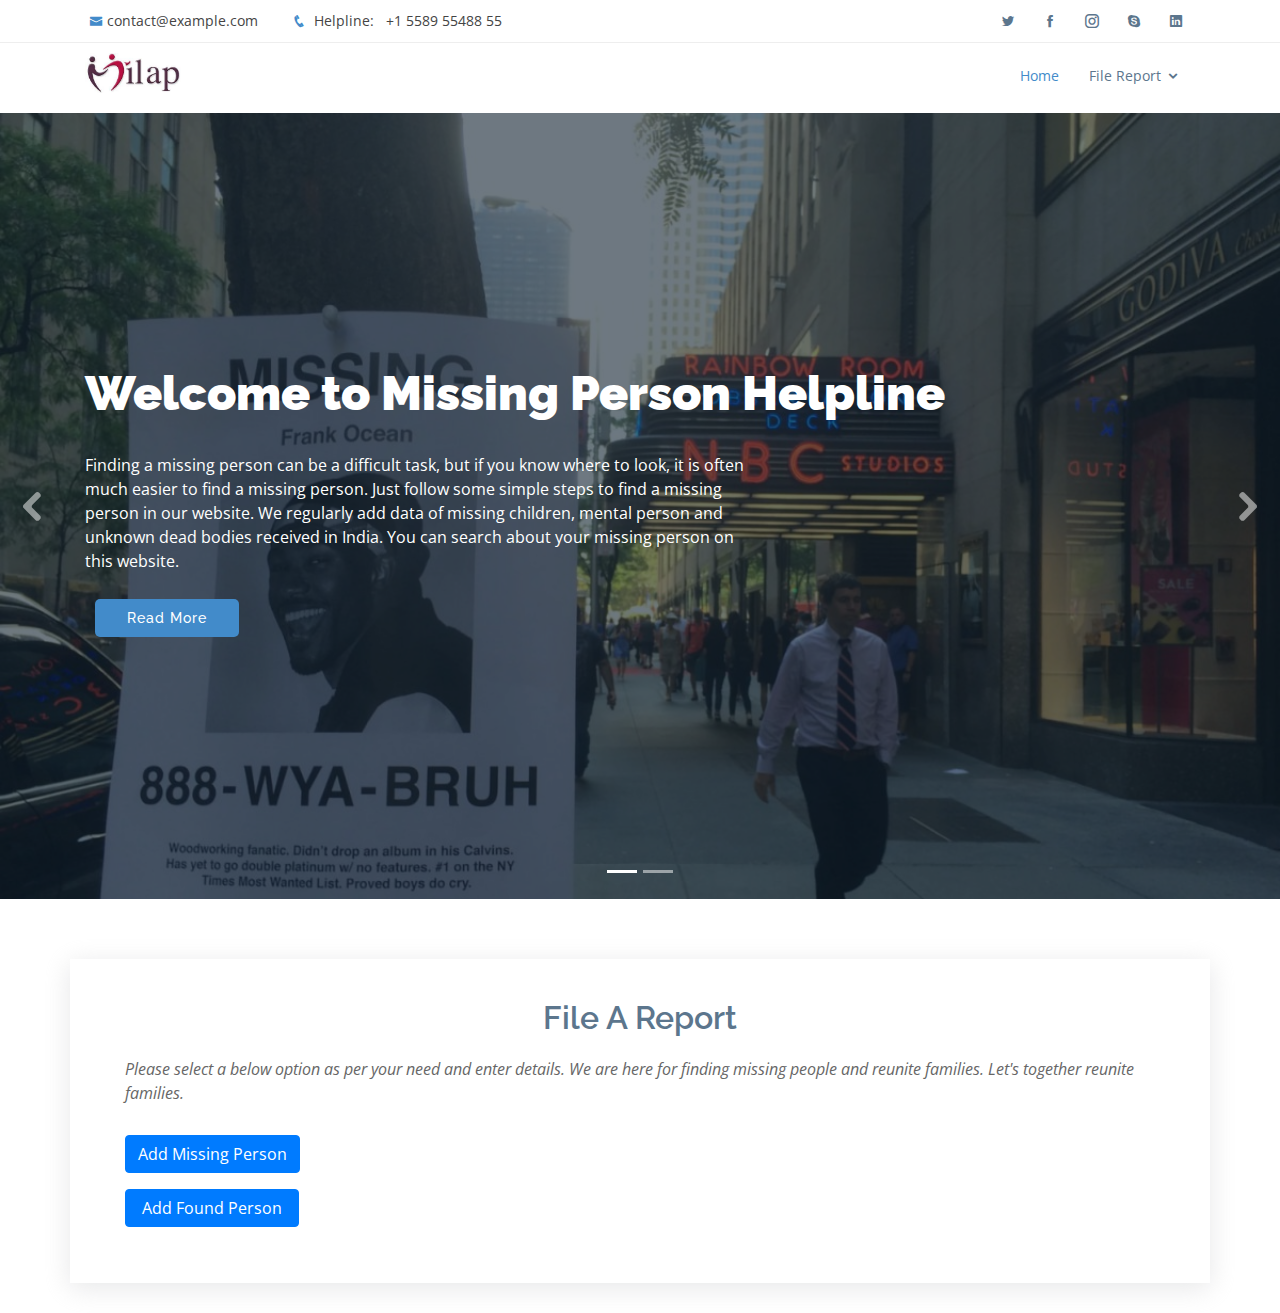
==== commit c00989d6: "Update index.html" ====
--- a/index.html
+++ b/index.html
@@ -68,7 +68,7 @@
           </li>
          
           
-          <li><a href="#contact">Contact Us</a></li>-->
+          
         </ul>
       </nav><!-- .nav-menu -->
 
